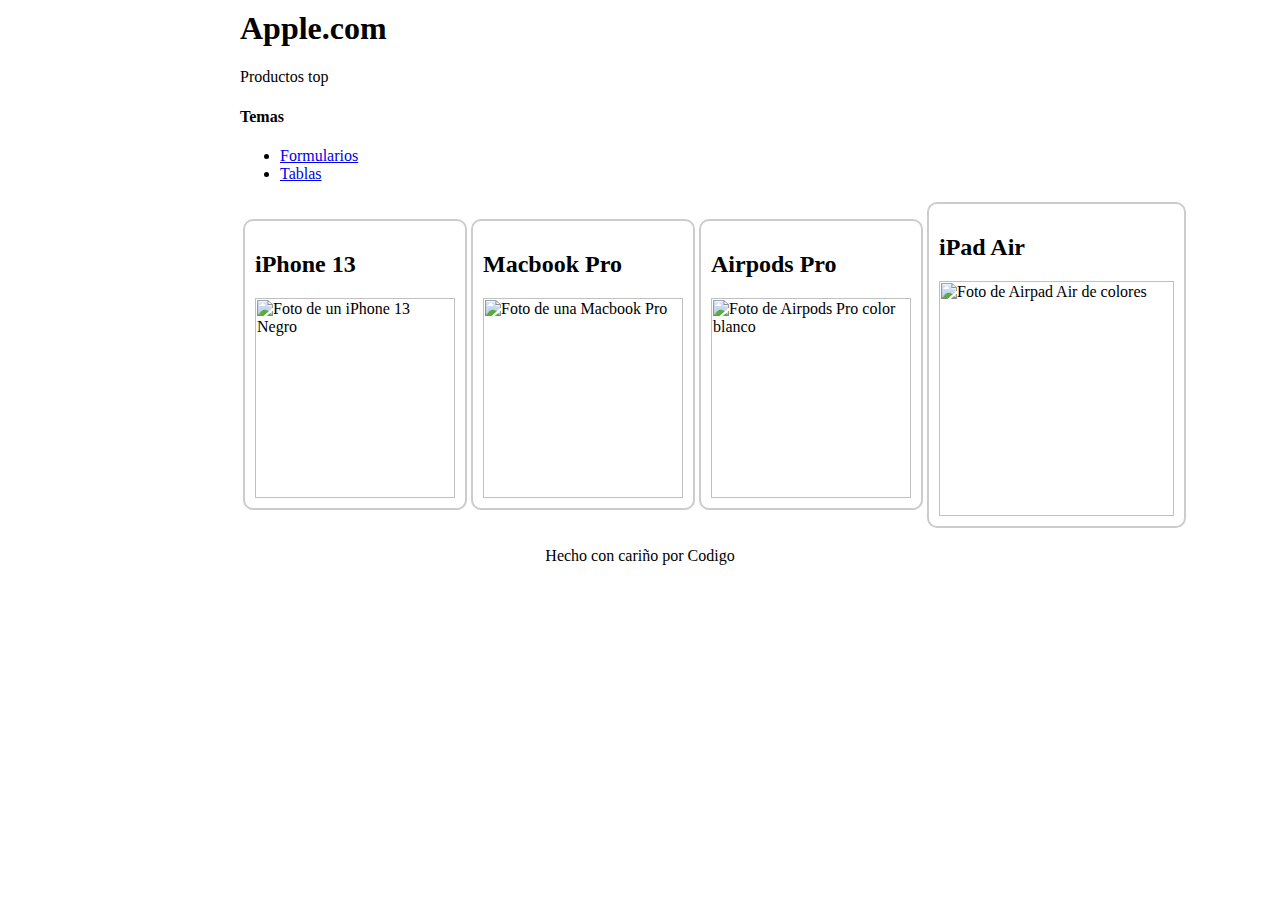
==== index.html @ 85aa34e2 "tema de Tablas" ====
<html>
    <head>
        <title>
            Inicio 
        </title>
    </head>
    <body>
        <div style="width: 800px; margin: 10px auto;">
            <header>
                <h1>Apple.com</h1>
                <p>Productos top</p>
            </header>
            <main>
                <div>
                    <h4>Temas</h4>
                    <ul>
                      <li>
                        <a href="./formulario.html" target="_blank">Formularios</a>
                      </li>
                      <li>
                        <a href="./tablas.html" target="_blank">Tablas</a>
                      </li>
                    </ul>
                  </div>
    
                <table>
                    <tr>
                        <td>
                            <div style="border: 2px solid #ccc; border-radius: 10px; padding: 10px;">
                                <h2>iPhone 13</h2>
                                <img width="200px" src="https://images.unsplash.com/photo-1632633173522-47456de71b76?ixlib=rb-1.2.1&ixid=MnwxMjA3fDB8MHxwaG90by1wYWdlfHx8fGVufDB8fHx8&auto=format&fit=crop&w=871&q=80" alt="Foto de un iPhone 13 Negro">
                            </div>
                        </td>
                        <td>
                            <div style="border: 2px solid #ccc; border-radius: 10px; padding: 10px;">
                                <h2>Macbook Pro</h2>
                                <img width="200px" src="https://images.unsplash.com/photo-1615750185825-fc85c6aba18d?ixlib=rb-1.2.1&ixid=MnwxMjA3fDB8MHxwaG90by1wYWdlfHx8fGVufDB8fHx8&auto=format&fit=crop&w=870&q=80" alt="Foto de una Macbook Pro">
                            </div>
                        </td>
                        <td>
                            <div style="border: 2px solid #ccc; border-radius: 10px; padding: 10px;">
                                <h2>Airpods Pro</h2>
                                <img width="200px" src="https://images.unsplash.com/photo-1600294037681-c80b4cb5b434?ixlib=rb-1.2.1&ixid=MnwxMjA3fDB8MHxwaG90by1wYWdlfHx8fGVufDB8fHx8&auto=format&fit=crop&w=870&q=80" alt="Foto de Airpods Pro color blanco">
                            </div>
                        </td>
                        <td>
                            <div style="border: 2px solid #ccc; border-radius: 10px; padding: 10px;">
                                <h2>iPad Air</h2>
                                <img width="235px" src="https://as01.epimg.net/meristation/imagenes/2022/03/08/betech/1646764941_127508_1646770754_noticia_normal_recorte1.jpg" alt="Foto de Airpad Air de colores">
                            </div>
                        </td>
                    </tr>
                </table>
            </main>
            <footer>
                <p style="text-align: center;">Hecho con cariño por Codigo</p>
            </footer>
        </div>
    </body>
     <!--cmd + / (comentario en mac)-->
</html>
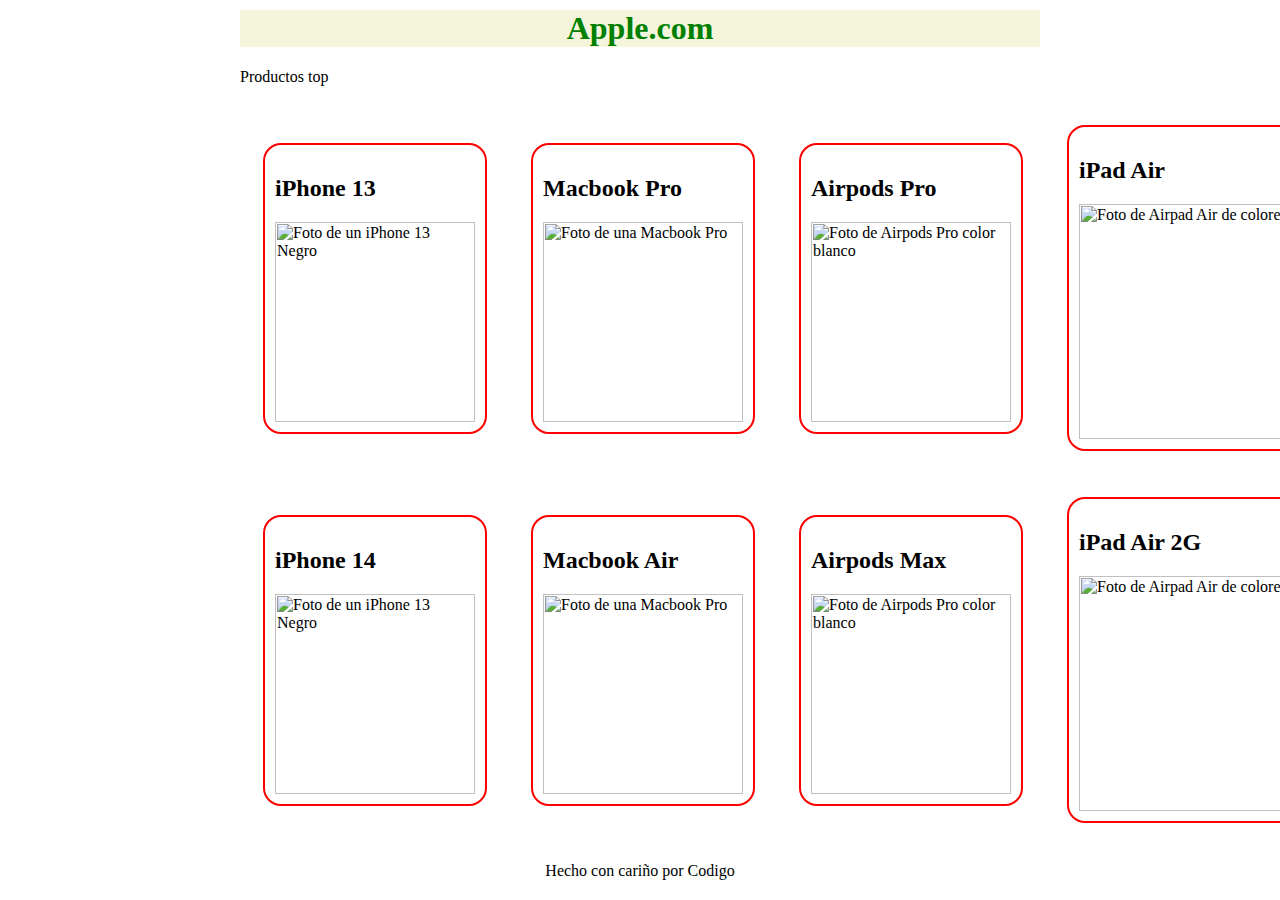
==== commit 847d0de3: "Selector de clase" ====
--- a/index.html
+++ b/index.html
@@ -3,6 +3,7 @@
         <title>
             Inicio 
         </title>
+        <link rel="stylesheet" href="./CSS/style.css">
     </head>
     <body>
         <div style="width: 800px; margin: 10px auto;">
@@ -11,7 +12,7 @@
                 <p>Productos top</p>
             </header>
             <main>
-                <div>
+                <div id="div_temas">
                     <h4>Temas</h4>
                     <ul>
                       <li>
@@ -26,31 +27,92 @@
                 <table>
                     <tr>
                         <td>
-                            <div style="border: 2px solid #ccc; border-radius: 10px; padding: 10px;">
+                            <div class="product_cell">
                                 <h2>iPhone 13</h2>
                                 <img width="200px" src="https://images.unsplash.com/photo-1632633173522-47456de71b76?ixlib=rb-1.2.1&ixid=MnwxMjA3fDB8MHxwaG90by1wYWdlfHx8fGVufDB8fHx8&auto=format&fit=crop&w=871&q=80" alt="Foto de un iPhone 13 Negro">
                             </div>
                         </td>
                         <td>
-                            <div style="border: 2px solid #ccc; border-radius: 10px; padding: 10px;">
+                            <div class="product_cell">
                                 <h2>Macbook Pro</h2>
                                 <img width="200px" src="https://images.unsplash.com/photo-1615750185825-fc85c6aba18d?ixlib=rb-1.2.1&ixid=MnwxMjA3fDB8MHxwaG90by1wYWdlfHx8fGVufDB8fHx8&auto=format&fit=crop&w=870&q=80" alt="Foto de una Macbook Pro">
                             </div>
                         </td>
                         <td>
-                            <div style="border: 2px solid #ccc; border-radius: 10px; padding: 10px;">
+                            <div class="product_cell">
                                 <h2>Airpods Pro</h2>
                                 <img width="200px" src="https://images.unsplash.com/photo-1600294037681-c80b4cb5b434?ixlib=rb-1.2.1&ixid=MnwxMjA3fDB8MHxwaG90by1wYWdlfHx8fGVufDB8fHx8&auto=format&fit=crop&w=870&q=80" alt="Foto de Airpods Pro color blanco">
                             </div>
                         </td>
                         <td>
-                            <div style="border: 2px solid #ccc; border-radius: 10px; padding: 10px;">
+                            <div class="product_cell">
                                 <h2>iPad Air</h2>
                                 <img width="235px" src="https://as01.epimg.net/meristation/imagenes/2022/03/08/betech/1646764941_127508_1646770754_noticia_normal_recorte1.jpg" alt="Foto de Airpad Air de colores">
                             </div>
                         </td>
                     </tr>
                 </table>
+                <table>
+                    <tr>
+                        <td>
+                            <div class="product_cell">
+                                <h2>iPhone 14</h2>
+                                <img width="200px" src="https://images.unsplash.com/photo-1632633173522-47456de71b76?ixlib=rb-1.2.1&ixid=MnwxMjA3fDB8MHxwaG90by1wYWdlfHx8fGVufDB8fHx8&auto=format&fit=crop&w=871&q=80" alt="Foto de un iPhone 13 Negro">
+                            </div>
+                        </td>
+                        <td>
+                            <div class="product_cell">
+                                <h2>Macbook Air</h2>
+                                <img width="200px" src="https://images.unsplash.com/photo-1615750185825-fc85c6aba18d?ixlib=rb-1.2.1&ixid=MnwxMjA3fDB8MHxwaG90by1wYWdlfHx8fGVufDB8fHx8&auto=format&fit=crop&w=870&q=80" alt="Foto de una Macbook Pro">
+                            </div>
+                        </td>
+                        <td>
+                            <div class="product_cell">
+                                <h2>Airpods Max</h2>
+                                <img width="200px" src="https://images.unsplash.com/photo-1600294037681-c80b4cb5b434?ixlib=rb-1.2.1&ixid=MnwxMjA3fDB8MHxwaG90by1wYWdlfHx8fGVufDB8fHx8&auto=format&fit=crop&w=870&q=80" alt="Foto de Airpods Pro color blanco">
+                            </div>
+                        </td>
+                        <td>
+                            <div class="product_cell">
+                                <h2>iPad Air 2G</h2>
+                                <img width="235px" src="https://as01.epimg.net/meristation/imagenes/2022/03/08/betech/1646764941_127508_1646770754_noticia_normal_recorte1.jpg" alt="Foto de Airpad Air de colores">
+                            </div>
+                        </td>
+                    </tr>
+                </table>
+                
+                <!--<table>
+                    <tr>
+                        <th>Metodo</th>
+                        <th>Simbolo</th>
+                        <th>Peso</th>
+                    </tr>
+                    <tr>
+                        <td>Selector de elemento</td>
+                        <td>elemento</td>
+                        <td>1</td>
+                    </tr>
+                    <tr>
+                        <td>Selector de clase</td>
+                        <td>.class_Name</td>
+                        <td>2</td>
+                    </tr>
+                    <tr>
+                        <td>Selector de atributo</td>
+                        <td>Selector [atributo]</td>
+                        <td>3</td>
+                    </tr>
+                    <tr>
+                        <td>Selector de ID</td>
+                        <td>#ID</td>
+                        <td>4</td>
+                    </tr>
+                    <tr>
+                        <td>html style</td>
+                        <td>Style=""</td>
+                        <td>5</td>
+                    </tr>
+                </table> -->
             </main>
             <footer>
                 <p style="text-align: center;">Hecho con cariño por Codigo</p>
--- a/CSS/style.css
+++ b/CSS/style.css
@@ -0,0 +1,45 @@
+/*selectores*/
+
+/* selector de elemento */
+h1 {
+    color: green;
+    background-color: beige;
+    text-align: center;
+    padding: 20 px;
+    font-size: 20 px;
+}
+
+/* selector de atributo 
+h1[role="titulo"] {
+    color: black;
+}
+
+
+
+ selector de clase 
+.titulo {
+    color: red;
+    font-size: 30 px;
+    background-color: aqua;
+    
+}
+ selector de ID 
+#titulo_huawei {
+    color: yellow;
+    font-size: 30 px;
+    background-color: aqua;
+} */
+
+
+#div_temas {
+                display: none;
+            }
+
+
+.product_cell {
+    border: 2px solid red;
+    border-radius: 18px;
+    padding: 10px;
+    margin: 20px;
+}
+
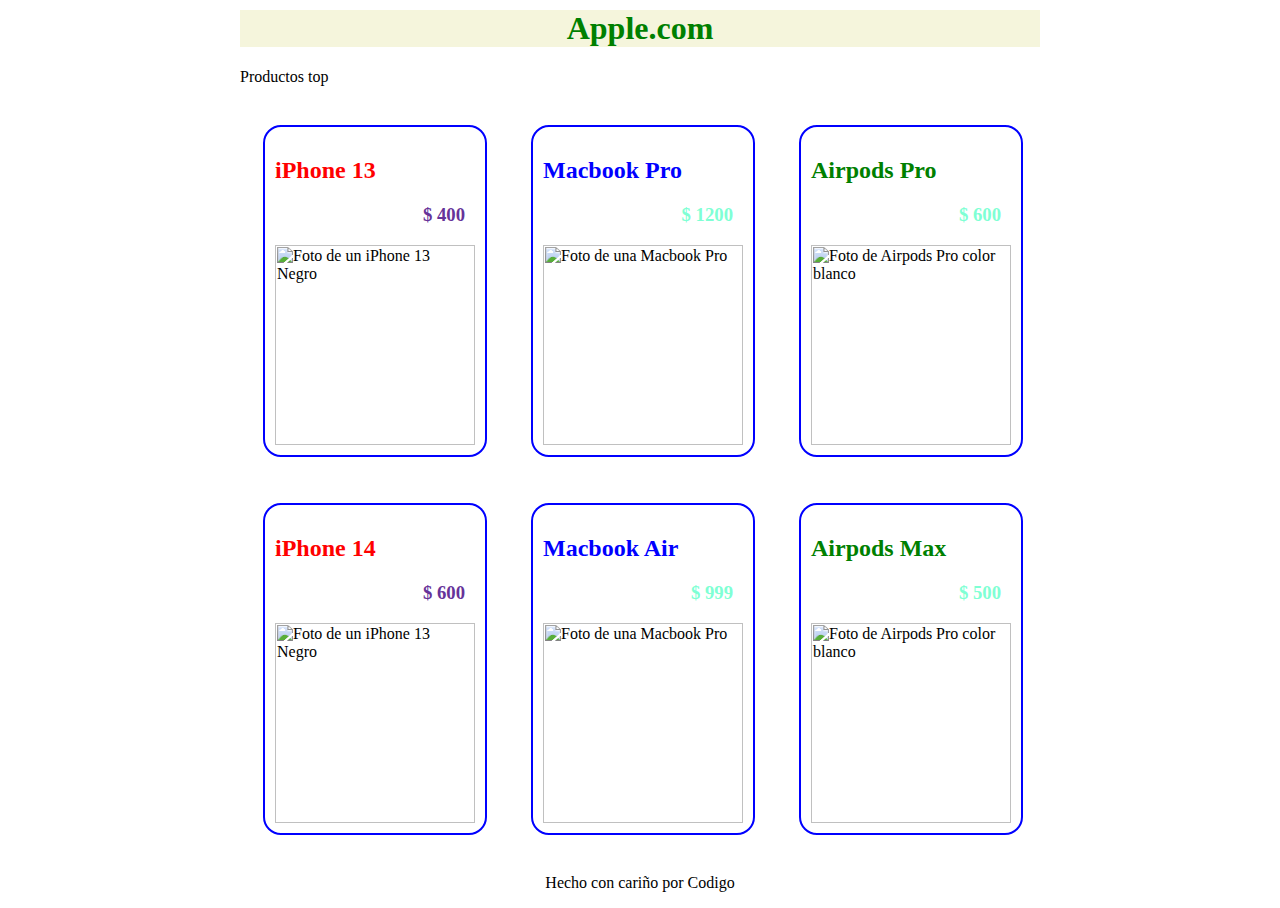
==== commit 824cdc32: "Reto 1" ====
--- a/index.html
+++ b/index.html
@@ -27,27 +27,24 @@
                 <table>
                     <tr>
                         <td>
-                            <div class="product_cell">
+                            <div class="product_cell celular">
                                 <h2>iPhone 13</h2>
+                                <h3>$ 400</h3>
                                 <img width="200px" src="https://images.unsplash.com/photo-1632633173522-47456de71b76?ixlib=rb-1.2.1&ixid=MnwxMjA3fDB8MHxwaG90by1wYWdlfHx8fGVufDB8fHx8&auto=format&fit=crop&w=871&q=80" alt="Foto de un iPhone 13 Negro">
                             </div>
                         </td>
                         <td>
-                            <div class="product_cell">
+                            <div class="product_cell laptop">
                                 <h2>Macbook Pro</h2>
+                                <h3>$ 1200</h3>
                                 <img width="200px" src="https://images.unsplash.com/photo-1615750185825-fc85c6aba18d?ixlib=rb-1.2.1&ixid=MnwxMjA3fDB8MHxwaG90by1wYWdlfHx8fGVufDB8fHx8&auto=format&fit=crop&w=870&q=80" alt="Foto de una Macbook Pro">
                             </div>
                         </td>
                         <td>
-                            <div class="product_cell">
+                            <div class="product_cell audif">
                                 <h2>Airpods Pro</h2>
+                                <h3>$ 600</h3>
                                 <img width="200px" src="https://images.unsplash.com/photo-1600294037681-c80b4cb5b434?ixlib=rb-1.2.1&ixid=MnwxMjA3fDB8MHxwaG90by1wYWdlfHx8fGVufDB8fHx8&auto=format&fit=crop&w=870&q=80" alt="Foto de Airpods Pro color blanco">
-                            </div>
-                        </td>
-                        <td>
-                            <div class="product_cell">
-                                <h2>iPad Air</h2>
-                                <img width="235px" src="https://as01.epimg.net/meristation/imagenes/2022/03/08/betech/1646764941_127508_1646770754_noticia_normal_recorte1.jpg" alt="Foto de Airpad Air de colores">
                             </div>
                         </td>
                     </tr>
@@ -55,27 +52,24 @@
                 <table>
                     <tr>
                         <td>
-                            <div class="product_cell">
+                            <div class="product_cell celular">
                                 <h2>iPhone 14</h2>
+                                <h3>$ 600</h3>
                                 <img width="200px" src="https://images.unsplash.com/photo-1632633173522-47456de71b76?ixlib=rb-1.2.1&ixid=MnwxMjA3fDB8MHxwaG90by1wYWdlfHx8fGVufDB8fHx8&auto=format&fit=crop&w=871&q=80" alt="Foto de un iPhone 13 Negro">
                             </div>
                         </td>
                         <td>
-                            <div class="product_cell">
+                            <div class="product_cell laptop">
                                 <h2>Macbook Air</h2>
+                                <h3>$ 999</h3>
                                 <img width="200px" src="https://images.unsplash.com/photo-1615750185825-fc85c6aba18d?ixlib=rb-1.2.1&ixid=MnwxMjA3fDB8MHxwaG90by1wYWdlfHx8fGVufDB8fHx8&auto=format&fit=crop&w=870&q=80" alt="Foto de una Macbook Pro">
                             </div>
                         </td>
                         <td>
-                            <div class="product_cell">
+                            <div class="product_cell audif">
                                 <h2>Airpods Max</h2>
+                                <h3>$ 500</h3>
                                 <img width="200px" src="https://images.unsplash.com/photo-1600294037681-c80b4cb5b434?ixlib=rb-1.2.1&ixid=MnwxMjA3fDB8MHxwaG90by1wYWdlfHx8fGVufDB8fHx8&auto=format&fit=crop&w=870&q=80" alt="Foto de Airpods Pro color blanco">
-                            </div>
-                        </td>
-                        <td>
-                            <div class="product_cell">
-                                <h2>iPad Air 2G</h2>
-                                <img width="235px" src="https://as01.epimg.net/meristation/imagenes/2022/03/08/betech/1646764941_127508_1646770754_noticia_normal_recorte1.jpg" alt="Foto de Airpad Air de colores">
                             </div>
                         </td>
                     </tr>
--- a/CSS/style.css
+++ b/CSS/style.css
@@ -37,9 +37,42 @@
 
 
 .product_cell {
-    border: 2px solid red;
+    border: 2px solid blue;
     border-radius: 18px;
     padding: 10px;
     margin: 20px;
 }
 
+.laptop > h2 {
+    color: blue;
+}
+
+.laptop > h3 {
+    color: aquamarine;
+    text-align: right;
+    padding-right: 10px;
+}
+
+
+.celular > h2 {
+    color: red;
+
+}
+
+.celular > h3 {
+    color: rebeccapurple;
+    text-align: right;
+    padding-right: 10px;
+}
+
+.audif > h2 {
+    color: green;
+}
+
+.audif > h3 {
+    color: aquamarine;
+    text-align: right;
+    padding-right: 10px;
+}
+
+
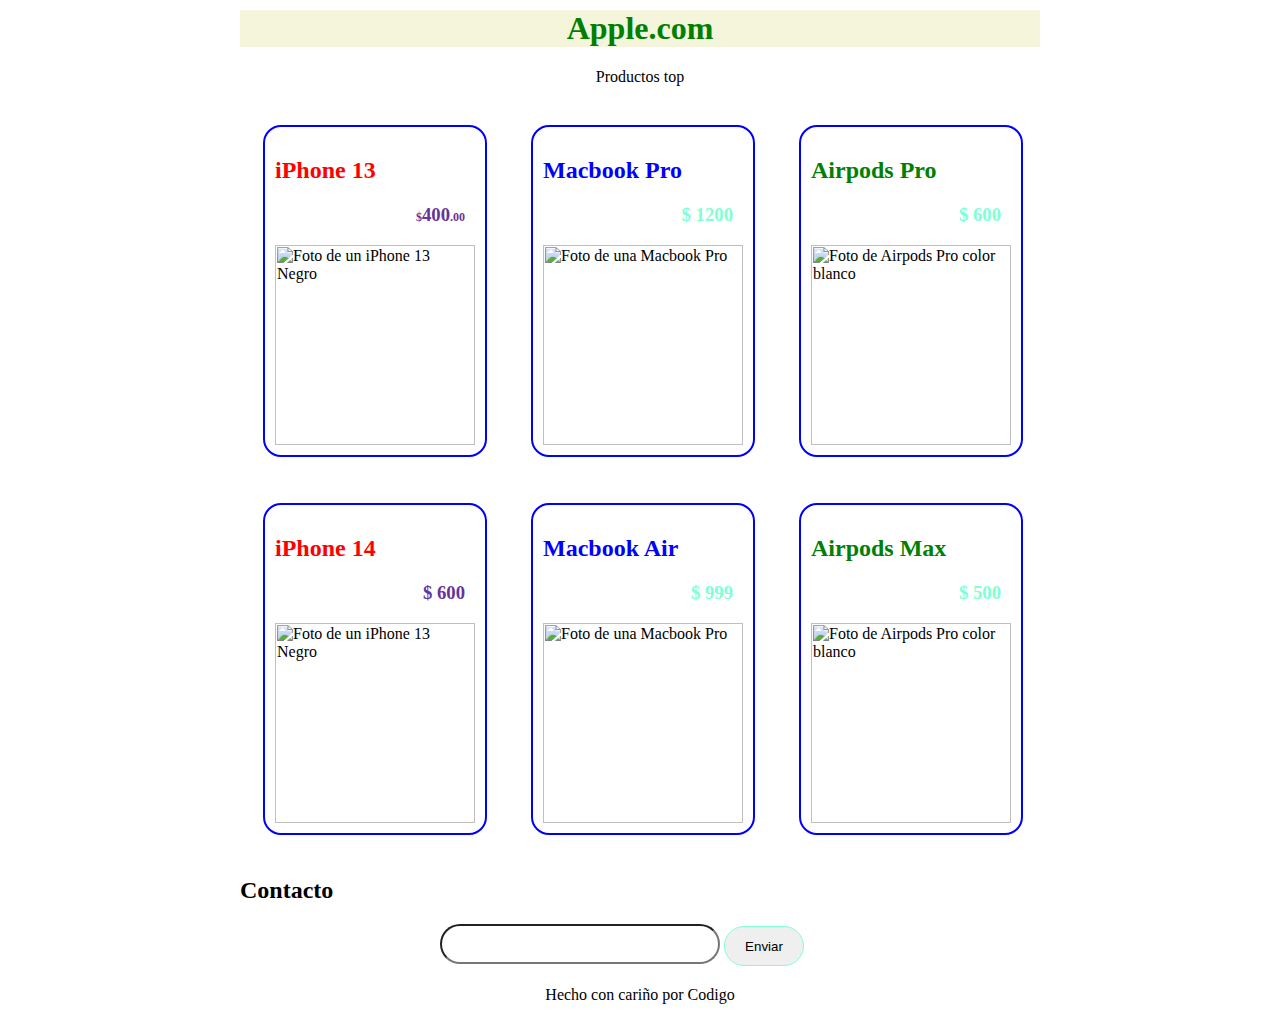
==== commit 3cedcf11: "pseudo elemento before and after" ====
--- a/index.html
+++ b/index.html
@@ -9,7 +9,7 @@
         <div style="width: 800px; margin: 10px auto;">
             <header>
                 <h1>Apple.com</h1>
-                <p>Productos top</p>
+                <p style="text-align: center;">Productos top</p>
             </header>
             <main>
                 <div id="div_temas">
@@ -29,7 +29,7 @@
                         <td>
                             <div class="product_cell celular">
                                 <h2>iPhone 13</h2>
-                                <h3>$ 400</h3>
+                                <h3 class="price">400</h3>
                                 <img width="200px" src="https://images.unsplash.com/photo-1632633173522-47456de71b76?ixlib=rb-1.2.1&ixid=MnwxMjA3fDB8MHxwaG90by1wYWdlfHx8fGVufDB8fHx8&auto=format&fit=crop&w=871&q=80" alt="Foto de un iPhone 13 Negro">
                             </div>
                         </td>
@@ -74,6 +74,15 @@
                         </td>
                     </tr>
                 </table>
+                <section>
+                    <h2>Contacto</h2>
+                    <div class="div_form">
+                        <form>
+                            <input type="text" name="" id="">
+                            <button type="submit">Enviar</button>
+                        </form>
+                    </div>
+                </section>
                 
                 <!--<table>
                     <tr>
--- a/CSS/style.css
+++ b/CSS/style.css
@@ -43,6 +43,17 @@
     margin: 20px;
 }
 
+.product_cell:hover {
+    border: 1px dashed red;
+    box-shadow: 0px 8px 10px red;
+    cursor: pointer;
+}
+
+.product_cell:hover > img {
+    opacity: 50%;
+    border: 4px solid black;
+}
+
 .laptop > h2 {
     color: blue;
 }
@@ -75,4 +86,53 @@
     padding-right: 10px;
 }
 
+.div_form {
+    width: 400px;
+    margin: 20px auto;
 
+}
+
+.div_form > form > input {
+    height: 40px;
+    border-radius: 20px;
+    width: 70%;
+    font-size: 20px;
+    padding-left: 20px;
+    outline: none;
+}
+
+.div_form > form > input:focus {
+    border: 2px solid blue;
+}
+
+.div_form > form > button {
+    height: 40px;
+    border: 1px solid aquamarine;
+    border-radius: 20px;
+    width: 20%;
+    outline: none;
+}
+
+.div_form > form > button:hover {
+    background-color: gray;
+    border: none;
+    color: yellow;
+    cursor: pointer;
+}
+
+.div_form > form > button:focus {
+    border: 2px solid red
+}
+
+/* Pseudo elementos */
+.price:before {
+    content: "$";
+    font-size: 12px;
+}
+
+.price:after {
+    content: ".00";
+    font-size: 12px;
+}
+
+
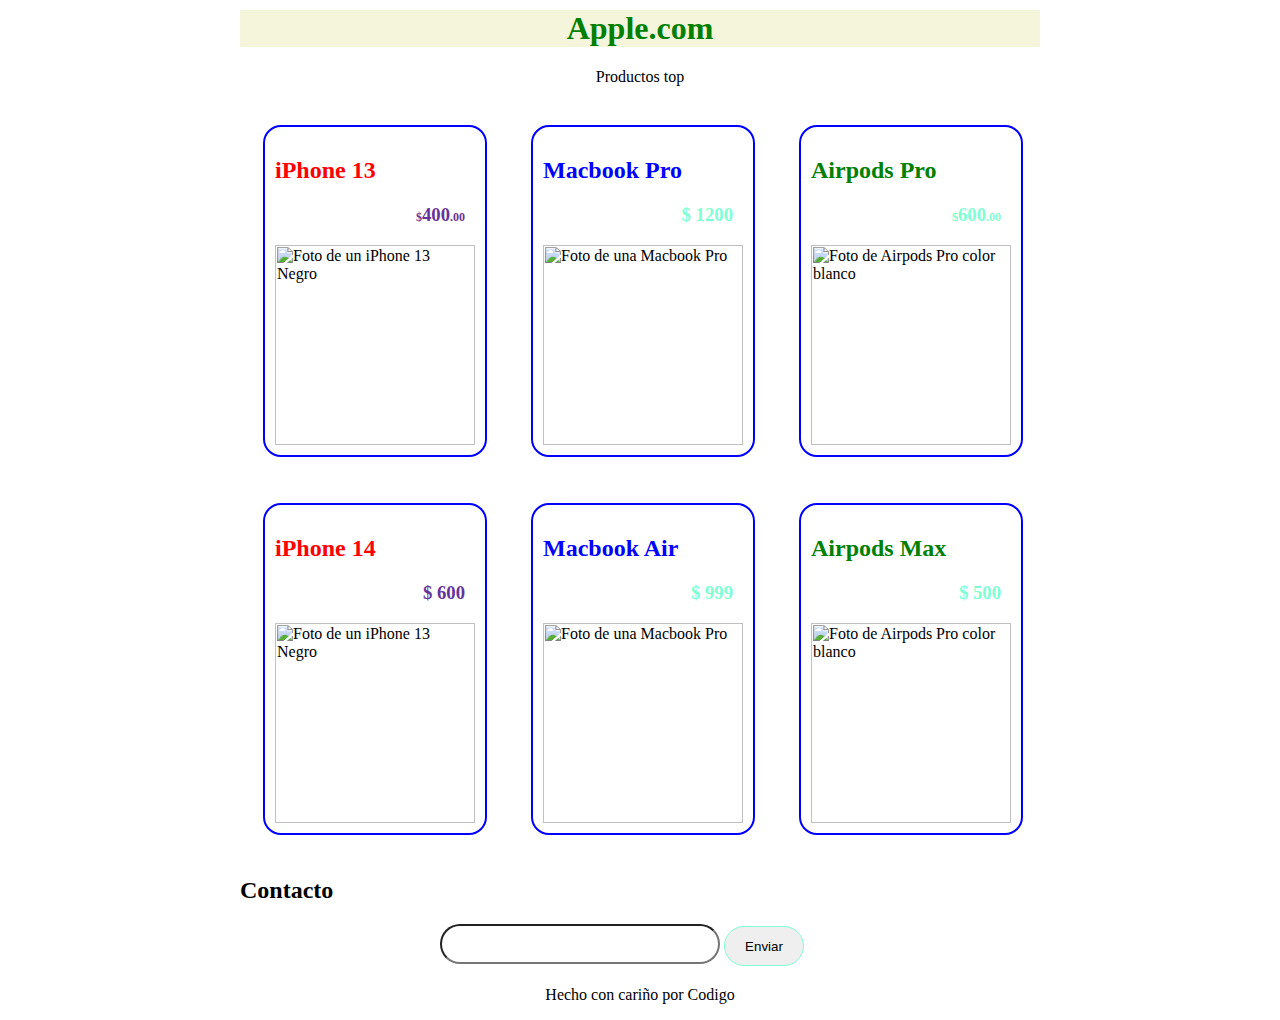
==== commit 441819c4: "before y after" ====
--- a/index.html
+++ b/index.html
@@ -43,7 +43,7 @@
                         <td>
                             <div class="product_cell audif">
                                 <h2>Airpods Pro</h2>
-                                <h3>$ 600</h3>
+                                <h3 class="price">600</h3>
                                 <img width="200px" src="https://images.unsplash.com/photo-1600294037681-c80b4cb5b434?ixlib=rb-1.2.1&ixid=MnwxMjA3fDB8MHxwaG90by1wYWdlfHx8fGVufDB8fHx8&auto=format&fit=crop&w=870&q=80" alt="Foto de Airpods Pro color blanco">
                             </div>
                         </td>
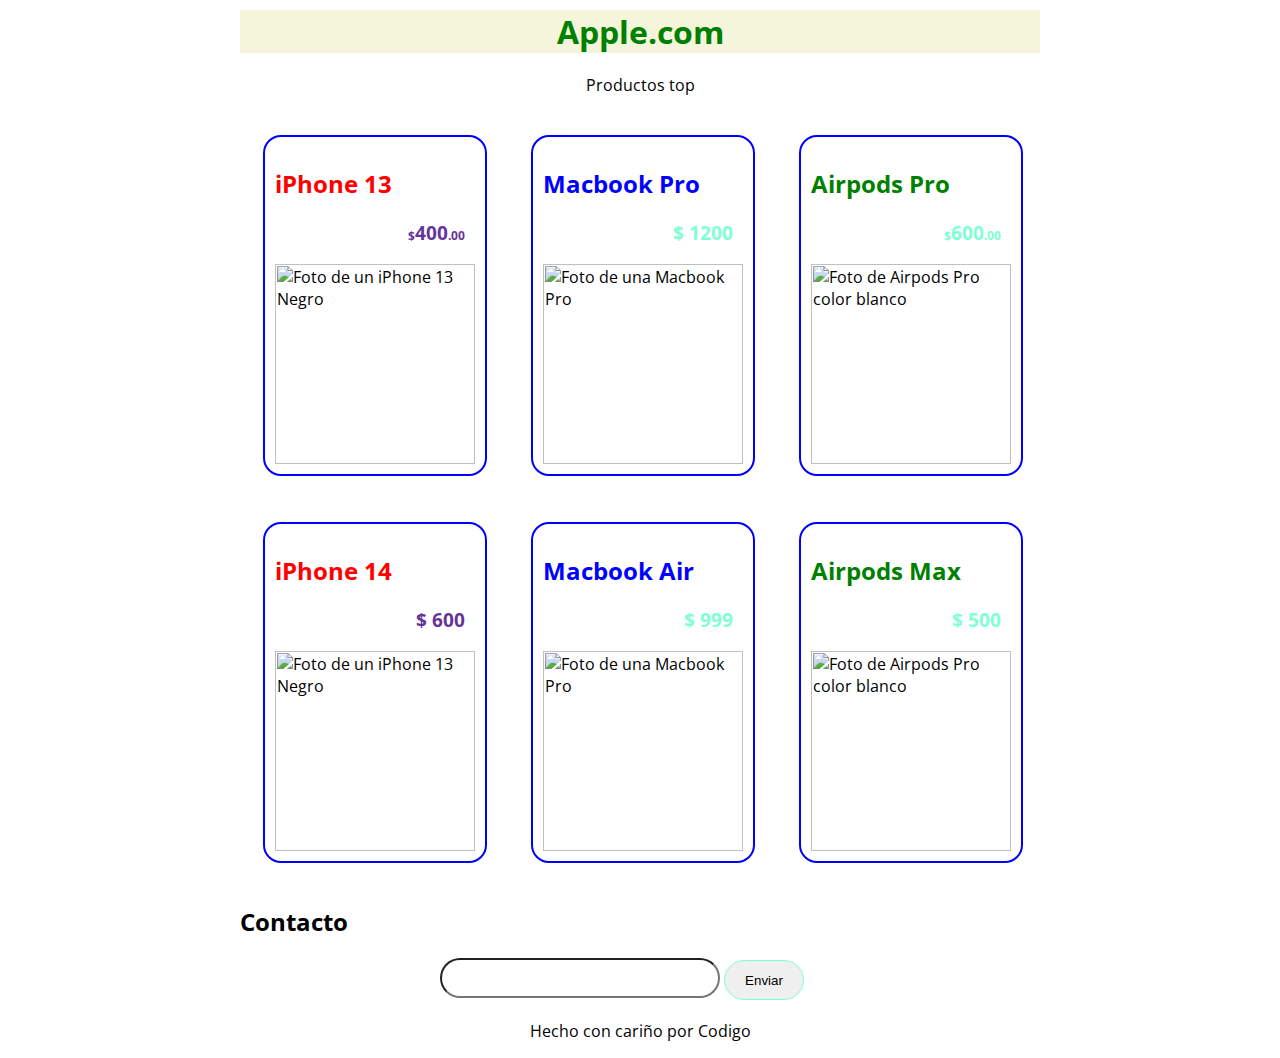
==== commit c4d1b0f7: "font" ====
--- a/index.html
+++ b/index.html
@@ -3,6 +3,11 @@
         <title>
             Inicio 
         </title>
+        
+        <link rel="preconnect" href="https://fonts.googleapis.com">
+        <link rel="preconnect" href="https://fonts.gstatic.com" crossorigin>
+        <link href="https://fonts.googleapis.com/css2?family=Open+Sans:ital,wght@0,300;0,500;0,600;0,700;0,800;1,300;1,400;1,600;1,700;1,800&display=swap" rel="stylesheet">
+        
         <link rel="stylesheet" href="./CSS/style.css">
     </head>
     <body>
--- a/CSS/style.css
+++ b/CSS/style.css
@@ -1,4 +1,9 @@
 /*selectores*/
+
+body {
+    font-family: 'Open Sans', sans-serif;
+}
+
 
 /* selector de elemento */
 h1 {
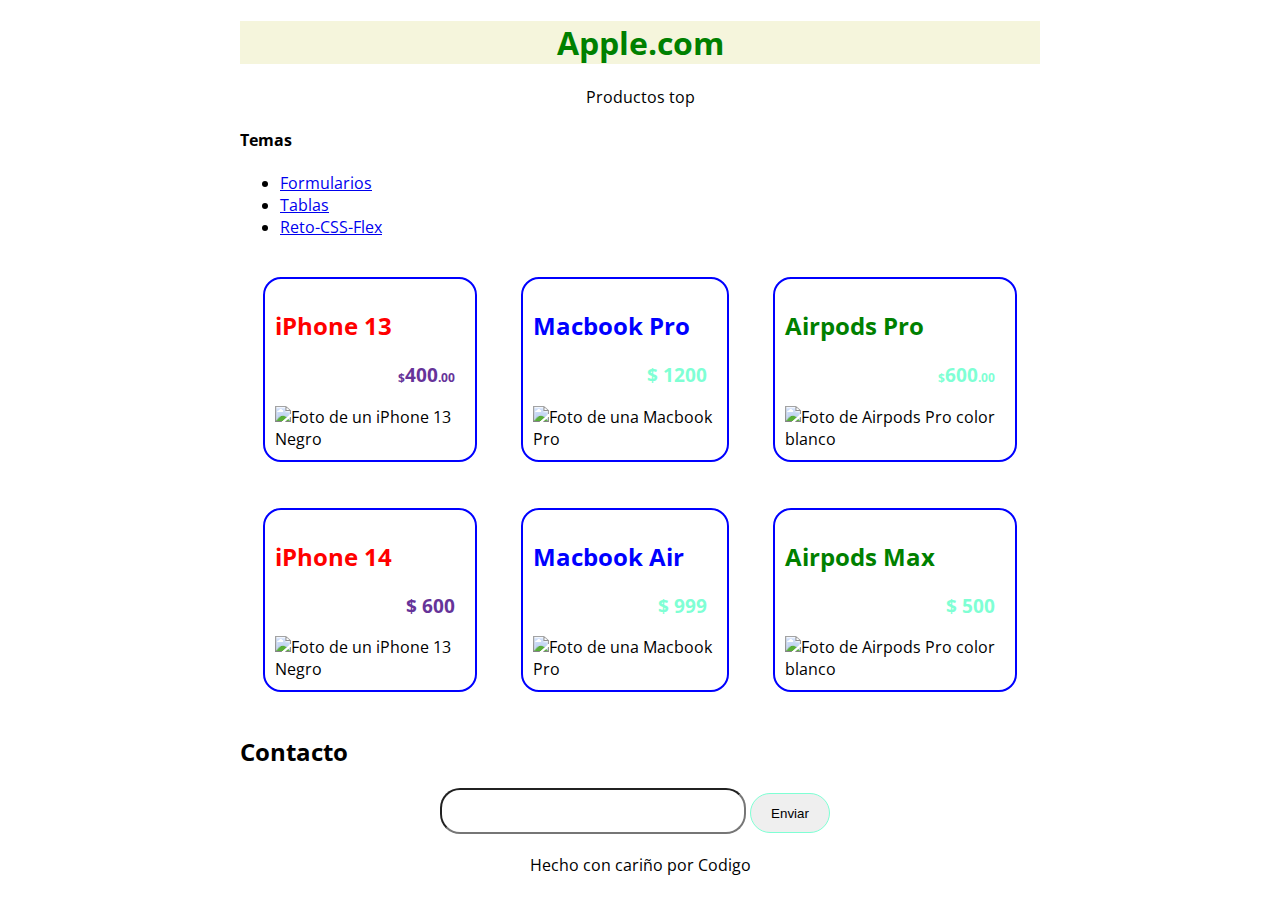
==== commit 1038d1a6: "Reto 2 CSS-Flex" ====
--- a/index.html
+++ b/index.html
@@ -1,3 +1,4 @@
+<!DOCTYPE html>
 <html>
     <head>
         <title>
@@ -26,6 +27,10 @@
                       <li>
                         <a href="./tablas.html" target="_blank">Tablas</a>
                       </li>
+                      <li>
+                          <a href="./reto2.html" target="_blank">Reto-CSS-Flex</a>
+                      </li>
+                      
                     </ul>
                   </div>
     
--- a/CSS/style.css
+++ b/CSS/style.css
@@ -37,7 +37,7 @@
 
 
 #div_temas {
-                display: none;
+                display: block;
             }
 
 
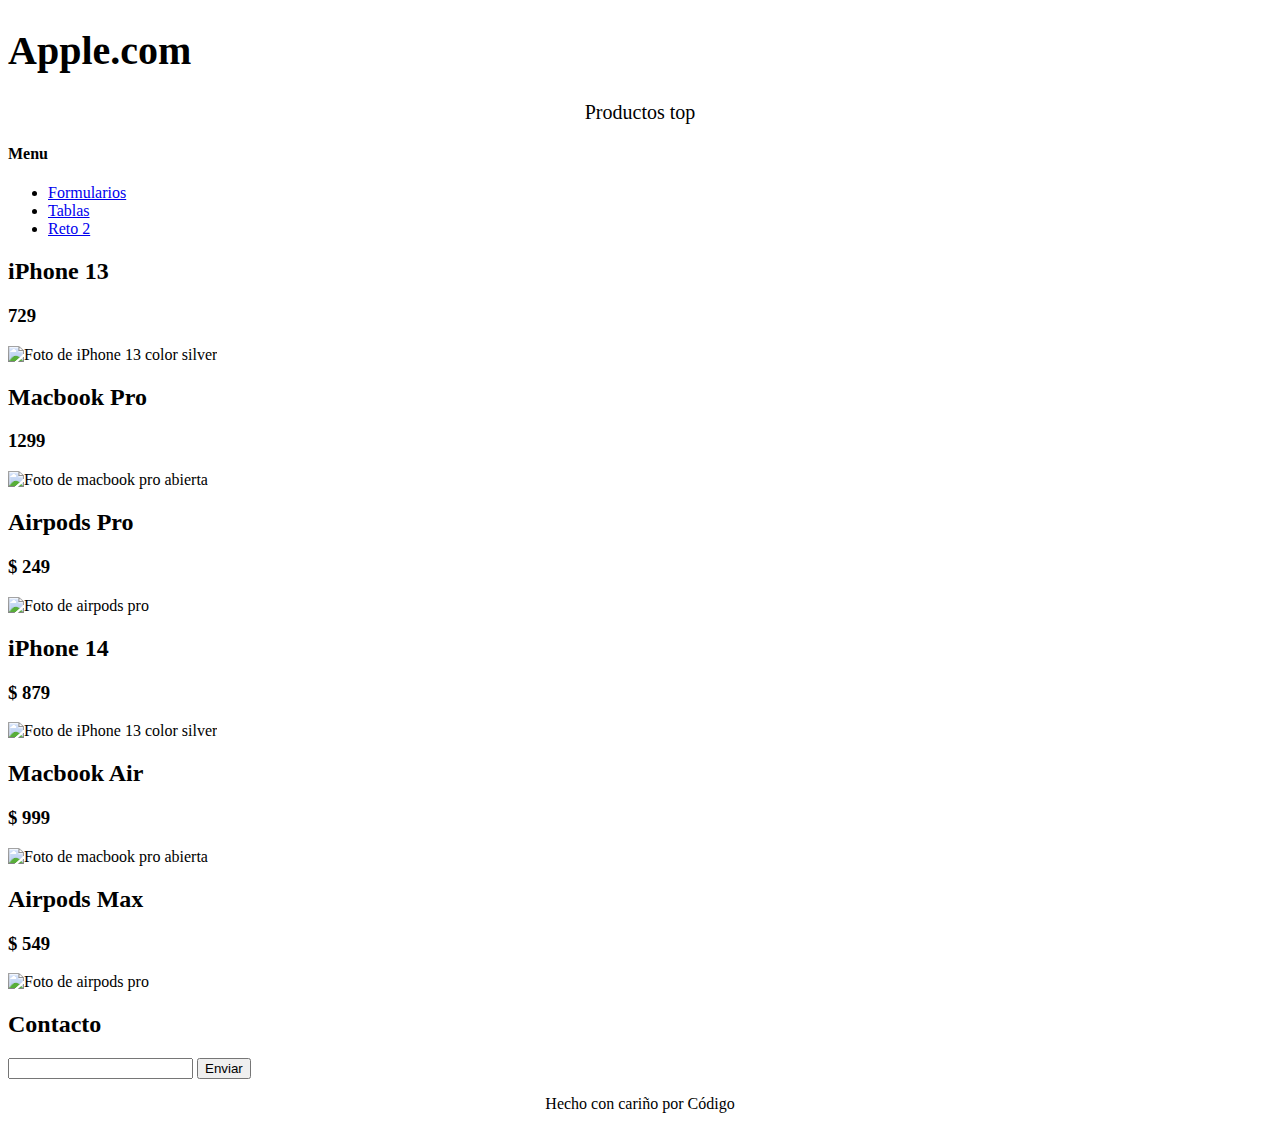
==== commit 41ac3fbb: "Reto flex-wrap-column-row" ====
--- a/index.html
+++ b/index.html
@@ -1,136 +1,105 @@
 <!DOCTYPE html>
 <html>
-    <head>
-        <title>
-            Inicio 
-        </title>
+  <head>
+    <title>Inicio</title>
+
+    <link rel="stylesheet" href="./css/style.css" />
+  </head>
+  <body>
+    <div style="margin: 0px auto; padding: 0;">
+      <header style="font-size: 20px">
+        <h1>Apple.com</h1>
+        <p style="text-align: center">Productos top</p>
+      </header>
+      <main>
+
+        <div id="div_temas">
+          <h4>Menu</h4>
+          <ul>
+            <li>
+              <a href="./formulario.html">Formularios</a>
+            </li>
+            <li>
+              <a href="./tablas.html">Tablas</a>
+            </li>
+            <li>
+              <a href="./reto2.html" target="_blank">Reto 2</a>
+            </li>
+          </ul>
+        </div>
+
+
+        <div class="productos">
+
+          <div class="product celular">
+            <h2>iPhone 13</h2>
+            <h3 class="price">729</h3>
+            <img
+              src="https://images.unsplash.com/photo-1632633173522-47456de71b76?ixlib=rb-1.2.1&ixid=MnwxMjA3fDB8MHxwaG90by1wYWdlfHx8fGVufDB8fHx8&auto=format&fit=crop&w=871&q=80"
+              alt="Foto de iPhone 13 color silver"
+            />
+          </div>
+
+          <div class="product laptop">
+            <h2>Macbook Pro</h2>
+            <h3 class="price">1299</h3>
+            <img
+              src="https://images.unsplash.com/photo-1615750185825-fc85c6aba18d?ixlib=rb-1.2.1&ixid=MnwxMjA3fDB8MHxwaG90by1wYWdlfHx8fGVufDB8fHx8&auto=format&fit=crop&w=870&q=80"
+              alt="Foto de macbook pro abierta"
+            />
+          </div>
+
+          <div class="product audifono">
+            <h2>Airpods Pro</h2>
+            <h3>$ 249</h3>
+            <img
+              src="https://images.unsplash.com/photo-1600294037681-c80b4cb5b434?ixlib=rb-1.2.1&ixid=MnwxMjA3fDB8MHxwaG90by1wYWdlfHx8fGVufDB8fHx8&auto=format&fit=crop&w=870&q=80"
+              alt="Foto de airpods pro"
+            />
+          </div>
+
+          <div class="product celular">
+            <h2>iPhone 14</h2>
+            <h3>$ 879</h3>
+            <img
+              src="https://images.unsplash.com/photo-1653921167679-7676ed531a58?ixlib=rb-1.2.1&ixid=MnwxMjA3fDB8MHxwaG90by1wYWdlfHx8fGVufDB8fHx8&auto=format&fit=crop&w=1031&q=80"
+              alt="Foto de iPhone 13 color silver"
+            />
+          </div>
+
+          <div class="product laptop">
+            <h2>Macbook Air</h2>
+            <h3>$ 999</h3>
+            <img
+              src="https://images.unsplash.com/photo-1532198528077-0d9e4ca9bb40?ixlib=rb-1.2.1&ixid=MnwxMjA3fDB8MHxwaG90by1wYWdlfHx8fGVufDB8fHx8&auto=format&fit=crop&w=847&q=80"
+              alt="Foto de macbook pro abierta"
+            />
+          </div>
+          
+          <div class="product audifono">
+            <h2>Airpods Max</h2>
+            <h3>$ 549</h3>
+            <img
+              src="https://images.unsplash.com/photo-1625245488600-f03fef636a3c?ixlib=rb-1.2.1&ixid=MnwxMjA3fDB8MHxwaG90by1wYWdlfHx8fGVufDB8fHx8&auto=format&fit=crop&w=1074&q=80"
+              alt="Foto de airpods pro"
+            />
+          </div>
+
+        </div>
         
-        <link rel="preconnect" href="https://fonts.googleapis.com">
-        <link rel="preconnect" href="https://fonts.gstatic.com" crossorigin>
-        <link href="https://fonts.googleapis.com/css2?family=Open+Sans:ital,wght@0,300;0,500;0,600;0,700;0,800;1,300;1,400;1,600;1,700;1,800&display=swap" rel="stylesheet">
-        
-        <link rel="stylesheet" href="./CSS/style.css">
-    </head>
-    <body>
-        <div style="width: 800px; margin: 10px auto;">
-            <header>
-                <h1>Apple.com</h1>
-                <p style="text-align: center;">Productos top</p>
-            </header>
-            <main>
-                <div id="div_temas">
-                    <h4>Temas</h4>
-                    <ul>
-                      <li>
-                        <a href="./formulario.html" target="_blank">Formularios</a>
-                      </li>
-                      <li>
-                        <a href="./tablas.html" target="_blank">Tablas</a>
-                      </li>
-                      <li>
-                          <a href="./reto2.html" target="_blank">Reto-CSS-Flex</a>
-                      </li>
-                      
-                    </ul>
-                  </div>
-    
-                <table>
-                    <tr>
-                        <td>
-                            <div class="product_cell celular">
-                                <h2>iPhone 13</h2>
-                                <h3 class="price">400</h3>
-                                <img width="200px" src="https://images.unsplash.com/photo-1632633173522-47456de71b76?ixlib=rb-1.2.1&ixid=MnwxMjA3fDB8MHxwaG90by1wYWdlfHx8fGVufDB8fHx8&auto=format&fit=crop&w=871&q=80" alt="Foto de un iPhone 13 Negro">
-                            </div>
-                        </td>
-                        <td>
-                            <div class="product_cell laptop">
-                                <h2>Macbook Pro</h2>
-                                <h3>$ 1200</h3>
-                                <img width="200px" src="https://images.unsplash.com/photo-1615750185825-fc85c6aba18d?ixlib=rb-1.2.1&ixid=MnwxMjA3fDB8MHxwaG90by1wYWdlfHx8fGVufDB8fHx8&auto=format&fit=crop&w=870&q=80" alt="Foto de una Macbook Pro">
-                            </div>
-                        </td>
-                        <td>
-                            <div class="product_cell audif">
-                                <h2>Airpods Pro</h2>
-                                <h3 class="price">600</h3>
-                                <img width="200px" src="https://images.unsplash.com/photo-1600294037681-c80b4cb5b434?ixlib=rb-1.2.1&ixid=MnwxMjA3fDB8MHxwaG90by1wYWdlfHx8fGVufDB8fHx8&auto=format&fit=crop&w=870&q=80" alt="Foto de Airpods Pro color blanco">
-                            </div>
-                        </td>
-                    </tr>
-                </table>
-                <table>
-                    <tr>
-                        <td>
-                            <div class="product_cell celular">
-                                <h2>iPhone 14</h2>
-                                <h3>$ 600</h3>
-                                <img width="200px" src="https://images.unsplash.com/photo-1632633173522-47456de71b76?ixlib=rb-1.2.1&ixid=MnwxMjA3fDB8MHxwaG90by1wYWdlfHx8fGVufDB8fHx8&auto=format&fit=crop&w=871&q=80" alt="Foto de un iPhone 13 Negro">
-                            </div>
-                        </td>
-                        <td>
-                            <div class="product_cell laptop">
-                                <h2>Macbook Air</h2>
-                                <h3>$ 999</h3>
-                                <img width="200px" src="https://images.unsplash.com/photo-1615750185825-fc85c6aba18d?ixlib=rb-1.2.1&ixid=MnwxMjA3fDB8MHxwaG90by1wYWdlfHx8fGVufDB8fHx8&auto=format&fit=crop&w=870&q=80" alt="Foto de una Macbook Pro">
-                            </div>
-                        </td>
-                        <td>
-                            <div class="product_cell audif">
-                                <h2>Airpods Max</h2>
-                                <h3>$ 500</h3>
-                                <img width="200px" src="https://images.unsplash.com/photo-1600294037681-c80b4cb5b434?ixlib=rb-1.2.1&ixid=MnwxMjA3fDB8MHxwaG90by1wYWdlfHx8fGVufDB8fHx8&auto=format&fit=crop&w=870&q=80" alt="Foto de Airpods Pro color blanco">
-                            </div>
-                        </td>
-                    </tr>
-                </table>
-                <section>
-                    <h2>Contacto</h2>
-                    <div class="div_form">
-                        <form>
-                            <input type="text" name="" id="">
-                            <button type="submit">Enviar</button>
-                        </form>
-                    </div>
-                </section>
-                
-                <!--<table>
-                    <tr>
-                        <th>Metodo</th>
-                        <th>Simbolo</th>
-                        <th>Peso</th>
-                    </tr>
-                    <tr>
-                        <td>Selector de elemento</td>
-                        <td>elemento</td>
-                        <td>1</td>
-                    </tr>
-                    <tr>
-                        <td>Selector de clase</td>
-                        <td>.class_Name</td>
-                        <td>2</td>
-                    </tr>
-                    <tr>
-                        <td>Selector de atributo</td>
-                        <td>Selector [atributo]</td>
-                        <td>3</td>
-                    </tr>
-                    <tr>
-                        <td>Selector de ID</td>
-                        <td>#ID</td>
-                        <td>4</td>
-                    </tr>
-                    <tr>
-                        <td>html style</td>
-                        <td>Style=""</td>
-                        <td>5</td>
-                    </tr>
-                </table> -->
-            </main>
-            <footer>
-                <p style="text-align: center;">Hecho con cariño por Codigo</p>
-            </footer>
-        </div>
-    </body>
-     <!--cmd + / (comentario en mac)-->
+        <section>
+          <h2>Contacto</h2>
+          <div class="div_form">
+            <form action="#">
+              <input type="text" name="" id="" />
+              <button type="submit">Enviar</button>
+            </form>
+          </div>
+        </section>
+      </main>
+      <footer>
+        <p style="text-align: center">Hecho con cariño por Código</p>
+      </footer>
+    </div>
+  </body>
 </html>